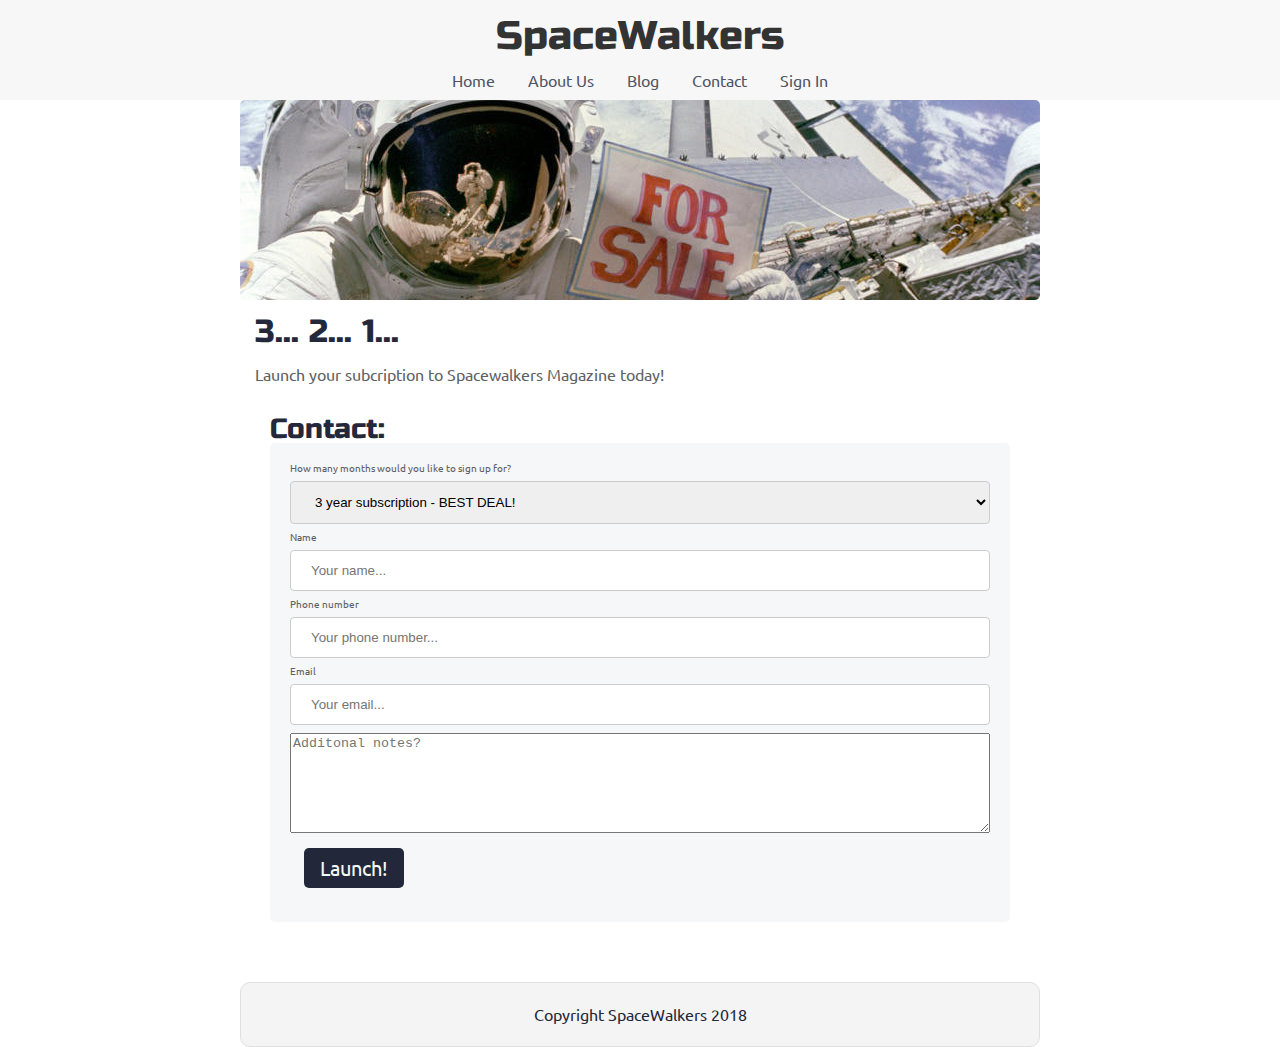
==== contact.html @ 352dd07c "Added contact page" ====
<!doctype html>

<html lang="en">
<head>
  <meta charset="utf-8">
  <meta name="viewport" content="width=device-width, initial-scale=1.0">
  <title>Contact SpaceWalkers</title>

  <link href="https://fonts.googleapis.com/css?family=Russo+One|Ubuntu" rel="stylesheet">
  <link href="css/index.css" rel="stylesheet">

  <!--[if lt IE 9]>
    <script src="https://cdnjs.cloudflare.com/ajax/libs/html5shiv/3.7.3/html5shiv.js"></script>
  <![endif]-->
</head>

<body>
  <div class="navwrap">
    <nav>
      <h1>SpaceWalkers</h1>
      <div>
        <a href="index.html">Home</a>
        <a href="#about">About Us</a>
        <a href="#blog">Blog</a>
        <a href="#contact">Contact</a>
        <a href="#signin">Sign In</a>
      </div>
    </nav>
  </div>
  <div class="container home">
    <header class="intro">
        <img src="img/contact-header.jpg" class="mainimg" alt="Astronaut with for sale sign">
    
        <h2>3... 2... 1...</h2>
        
        <p>Launch your subcription to Spacewalkers Magazine today!</p>
    </header>
    <section class="content-contact">
        <h3>Contact:</h3>
        <div>
            <form action="/action_page.php">
                <label for="package">How many months would you like to sign up for?</label>
                <select id="package" name="package">
                <option value="3">3 year subscription - BEST DEAL!</option>
                <option value="2">2 year subscription</option>
                <option value="1">1 year subscription</option>
                </select>
                <label for="name">Name</label>
                <input type="text" id="name" name="uname" placeholder="Your name...">
            
                <label for="phone">Phone number</label>
                <input type="text" id="phone" name="phonenum" placeholder="Your phone number...">
                
                <label for="email">Email</label>
                <input type="text" id="email" name="uemail" placeholder="Your email...">
                <textarea id="subject" name="subject" placeholder="Additonal notes?" style="height:100px; width:100%;"></textarea>
                <div class="btn">Launch!</div>
            </form>
        </div>
    </section>
    <footer>
        <p>Copyright SpaceWalkers 2018</p>
    </footer>
  </div>
</body>
</html>
---- css/index.css ----
/* http://meyerweb.com/eric/tools/css/reset/ 
   v2.0 | 20110126
   License: none (public domain)
*/
html,
body,
div,
span,
applet,
object,
iframe,
h1,
h2,
h3,
h4,
h5,
h6,
p,
blockquote,
pre,
a,
abbr,
acronym,
address,
big,
cite,
code,
del,
dfn,
em,
img,
ins,
kbd,
q,
s,
samp,
small,
strike,
strong,
sub,
sup,
tt,
var,
b,
u,
i,
center,
dl,
dt,
dd,
ol,
ul,
li,
fieldset,
form,
label,
legend,
table,
caption,
tbody,
tfoot,
thead,
tr,
th,
td,
article,
aside,
canvas,
details,
embed,
figure,
figcaption,
footer,
header,
hgroup,
menu,
nav,
output,
ruby,
section,
summary,
time,
mark,
audio,
video {
  margin: 0;
  padding: 0;
  border: 0;
  font-size: 100%;
  font: inherit;
  vertical-align: baseline;
}
/* HTML5 display-role reset for older browsers */
article,
aside,
details,
figcaption,
figure,
footer,
header,
hgroup,
menu,
nav,
section {
  display: block;
}
body {
  line-height: 1;
}
ol,
ul {
  list-style: none;
}
blockquote,
q {
  quotes: none;
}
blockquote:before,
blockquote:after,
q:before,
q:after {
  content: '';
  content: none;
}
table {
  border-collapse: collapse;
  border-spacing: 0;
}
* {
  box-sizing: border-box;
}
html {
  font-size: 62.5%;
}
html,
body {
  font-family: 'Ubuntu', sans-serif;
  color: #5E6164;
}
h1,
h2,
h3,
h4,
h5 {
  font-family: 'Russo One', sans-serif;
  color: #23293B;
}
h1 {
  font-size: 4rem;
  color: black;
}
h2 {
  font-size: 3.2rem;
}
h3 {
  font-size: 2.8rem;
}
p {
  font-size: 1.6rem;
  line-height: 1.4;
}
.container {
  max-width: 800px;
  width: 100%;
  margin: 0 auto;
}
@media (max-width: 500px) {
  .container {
    max-width: 500px;
  }
}
.navwrap {
  display: flex;
  background-color: #F6F6F6;
  opacity: 0.8;
  width: 100vw;
  height: 100px;
  margin: 0 auto;
  position: sticky;
  overflow: hidden;
  top: 0;
  z-index: 1337;
}
.navwrap nav {
  display: flex;
  width: 100%;
  max-width: 800px;
  margin: 0 auto;
  padding: 60px 0;
  justify-content: center;
  align-items: center;
  flex-direction: column;
}
@media (max-width: 500px) {
  .navwrap nav {
    flex-direction: column;
  }
}
.navwrap nav div {
  display: flex;
  width: 47%;
  margin: 2% auto;
  justify-content: space-between;
  font-size: 1.6rem;
}
@media (max-width: 500px) {
  .navwrap nav div {
    width: 70%;
  }
}
.navwrap nav div a {
  text-decoration: none;
  color: #23293B;
  transition: all 0.6s;
}
.navwrap nav div a:hover {
  color: #81848E;
}
footer {
  color: #22283B;
  background: #f4f4f4;
  padding: 20px 0;
  border: 1px double #e0e0e0;
  border-radius: 10px;
  display: flex;
  justify-content: center;
  align-items: center;
}
.home .intro h2 {
  padding: 15px;
}
.home .intro p {
  padding: 0 15px;
}
.home .mainimg {
  width: 100%;
  border-radius: 0.5rem;
}
.home .space-images {
  display: flex;
  flex-wrap: wrap;
  width: 100%;
}
@media (max-width: 500px) {
  .home .space-images .blast {
    width: 100%;
  }
  .home .space-images .sky {
    display: none;
  }
  .home .space-images .launch {
    display: none;
  }
}
.home .space-images img {
  width: 28%;
  margin: 20px 2.5%;
  border-radius: 20px;
  height: 100%;
}
.home .visit-planets {
  padding: 15px;
}
.home .visit-planets h3 {
  margin-top: 11px;
}
.home .visit-planets p {
  margin-top: 13px;
}
.home .walk {
  margin-top: 60px;
  border-top: 1px solid #dee2e6;
  padding: 50px 60px;
  display: flex;
  justify-content: center;
}
@media (max-width: 500px) {
  .home .walk {
    flex-direction: column-reverse;
    padding: 15px;
  }
}
.home .walk .walk-text {
  width: 50%;
}
@media (max-width: 500px) {
  .home .walk .walk-text {
    width: 100%;
  }
}
.home .walk .walk-text h3 {
  margin-bottom: 10px;
}
.home .walk .walk-text p {
  margin-bottom: 26px;
}
.home .walk .walk-text .btn {
  display: flex;
  background-color: #22283A;
  cursor: pointer;
  width: 10rem;
  height: 3.5rem;
  align-items: center;
  justify-content: center;
  font-size: 2rem;
  border-radius: 5px;
  color: #F6F7F8;
}
.home .walk .walk-text .btn:hover {
  background-color: #F6F7F8;
  color: #22283A;
}
@media (max-width: 500px) {
  .home .walk .walk-text .btn {
    width: 100%;
    height: 70px;
  }
}
.home .walk .walk-img {
  width: 46%;
  margin-left: 4%;
}
@media (max-width: 500px) {
  .home .walk .walk-img {
    width: 100%;
    margin: 0 auto;
    padding-bottom: 15px;
  }
}
.home .walk .walk-img img {
  width: 100%;
  height: auto;
  border-radius: 10px;
}
.content-contact {
  width: 100%;
  margin: 0 auto 30px;
  padding: 30px;
}
.content-contact input[type=text],
.content-contact select {
  width: 100%;
  padding: 12px 20px;
  margin: 8px 0;
  display: inline-block;
  border: 1px solid #ccc;
  border-radius: 4px;
  box-sizing: border-box;
}
.content-contact .btn {
  display: flex;
  background-color: #22283A;
  cursor: pointer;
  width: 10rem;
  height: 3.5rem;
  align-items: center;
  justify-content: center;
  font-size: 2rem;
  border-radius: 5px;
  color: #F6F7F8;
  margin: 2%;
}
.content-contact .btn:hover {
  background-color: #F6F7F8;
  color: #22283A;
}
@media (max-width: 500px) {
  .content-contact .btn {
    width: 100%;
    height: 70px;
  }
}
@media (max-width: 500px) {
  .content-contact .btn {
    margin: 2% auto;
  }
}
.content-contact div {
  border-radius: 5px;
  background-color: #F6F7F8;
  padding: 20px;
}
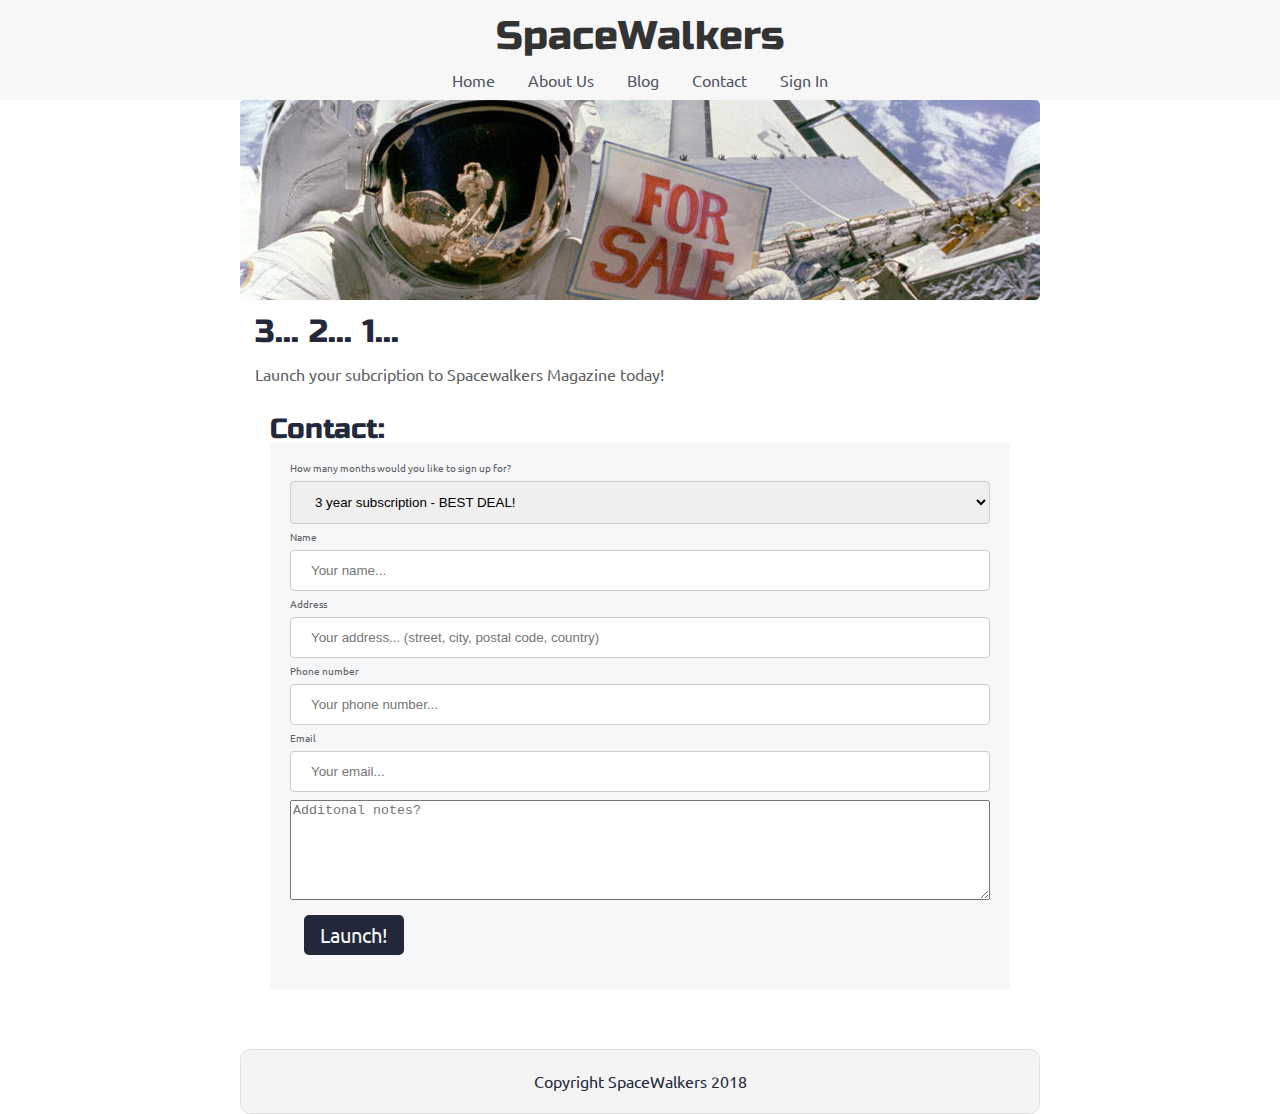
==== commit 5880fb93: "Added about page" ====
--- a/contact.html
+++ b/contact.html
@@ -20,7 +20,7 @@
       <h1>SpaceWalkers</h1>
       <div>
         <a href="index.html">Home</a>
-        <a href="#about">About Us</a>
+        <a href="about.html">About Us</a>
         <a href="#blog">Blog</a>
         <a href="#contact">Contact</a>
         <a href="#signin">Sign In</a>
@@ -47,6 +47,9 @@
                 </select>
                 <label for="name">Name</label>
                 <input type="text" id="name" name="uname" placeholder="Your name...">
+
+                <label for="address">Address</label>
+                <input type="text" id="address" name="uaddress" placeholder="Your address... (street, city, postal code, country)">
             
                 <label for="phone">Phone number</label>
                 <input type="text" id="phone" name="phonenum" placeholder="Your phone number...">
--- a/css/index.css
+++ b/css/index.css
@@ -380,3 +380,42 @@
   background-color: #F6F7F8;
   padding: 20px;
 }
+.about {
+  margin-top: 60px;
+  border-top: 1px solid #dee2e6;
+  padding: 50px 60px;
+  display: flex;
+  justify-content: center;
+}
+@media (max-width: 500px) {
+  .about {
+    padding: 15px;
+  }
+}
+.about .about-text {
+  width: 50%;
+  margin: 0 4%;
+}
+@media (max-width: 500px) {
+  .about .about-text {
+    width: 100%;
+  }
+}
+.about .about-text h3 {
+  margin-bottom: 10px;
+}
+.about .about-img {
+  width: 46%;
+}
+@media (max-width: 500px) {
+  .about .about-img {
+    width: 100%;
+    margin: 0 auto;
+    padding-bottom: 15px;
+  }
+}
+.about .about-img img {
+  width: 100%;
+  height: auto;
+  border-radius: 10px;
+}
